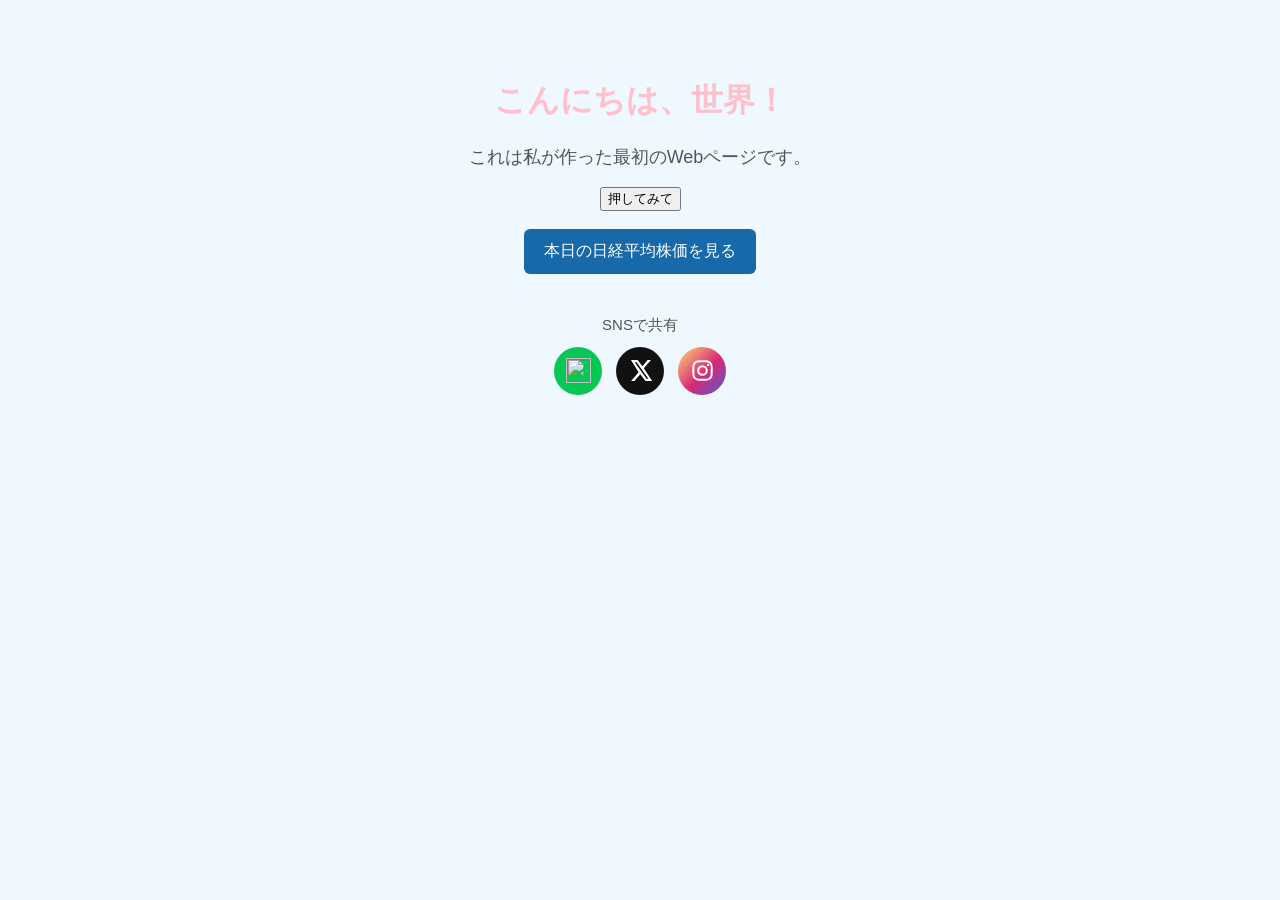
==== index.html @ 123bbe45 "Add interactive page and sharing features" ====
<!DOCTYPE html>
<html>
<head>
  <title>はじめてのページ</title>
<link rel="stylesheet" href="style.css">
</head>
<body>
  <h1>こんにちは、世界！</h1>
  <p>これは私が作った最初のWebページです。</p>
  <button onclick="sayHello()">押してみて</button>
  <a class="nikkei-button" href="nikkei.html">本日の日経平均株価を見る</a>
  <div class="share-area">
    <p class="share-title">SNSで共有</p>
    <div class="share-links">
      <a class="share-link line-link" href="https://social-plugins.line.me/lineit/share" target="_blank" rel="noopener noreferrer" aria-label="LINEで共有" title="LINEで共有" onclick="shareToLine(event)">
        <img src="https://cdn.simpleicons.org/line/ffffff" alt="">
      </a>
      <a class="share-link x-link" href="https://twitter.com/intent/tweet" target="_blank" rel="noopener noreferrer" aria-label="Xで共有" title="Xで共有" onclick="shareToX(event)">
        <svg viewBox="0 0 24 24" aria-hidden="true"><path d="M18.9 2H22l-6.8 7.8L23.2 22h-6.4l-5-6.5L6.1 22H3l7.2-8.3L2.8 2h6.5l4.5 5.9L18.9 2Zm-1.1 17.9h1.8L8.3 4H6.4l11.4 15.9Z"/></svg>
      </a>
      <a class="share-link instagram-link" href="https://www.instagram.com/" target="_blank" rel="noopener noreferrer" aria-label="Instagramで共有" title="Instagramで共有" onclick="shareToInstagram(event)">
        <svg viewBox="0 0 24 24" aria-hidden="true"><rect x="3.2" y="3.2" width="17.6" height="17.6" rx="5" fill="none" stroke="currentColor" stroke-width="1.9"/><circle cx="12" cy="12" r="4.1" fill="none" stroke="currentColor" stroke-width="1.9"/><circle cx="17.4" cy="6.7" r="1.15"/></svg>
      </a>
    </div>
  </div>
  <script src="script.js"></script>
</body>
</html>
---- style.css ----
body {
  background-color: #f0f8ff;
  font-family: sans-serif;
  text-align: center;
  padding-top: 50px;
}

h1 {
  color: pink;
}

p {
  color: #555555;
  font-size: 18px;
}

.nikkei-button {
  background-color: #1769aa;
  border-radius: 6px;
  color: white;
  display: block;
  margin: 18px auto 0;
  padding: 12px 20px;
  text-decoration: none;
  width: fit-content;
}

.nikkei-button:hover,
.nikkei-button:focus-visible {
  background-color: #0d4f83;
}

.share-area {
  margin-top: 42px;
}

.share-title {
  color: #555555;
  font-size: 15px;
  margin-bottom: 12px;
}

.share-links {
  display: flex;
  justify-content: center;
  gap: 14px;
}

.share-link {
  align-items: center;
  border-radius: 50%;
  display: flex;
  height: 48px;
  justify-content: center;
  transition: transform 0.2s ease, box-shadow 0.2s ease;
  width: 48px;
}

.share-link:hover,
.share-link:focus-visible {
  box-shadow: 0 5px 12px #0003;
  transform: translateY(-3px);
}

.share-link svg {
  fill: currentColor;
  height: 25px;
  width: 25px;
}

.share-link img {
  height: 25px;
  width: 25px;
}

.line-link {
  background-color: #06c755;
  color: white;
}

.x-link {
  background-color: #111111;
  color: white;
}

.instagram-link {
  background: linear-gradient(135deg, #feda75, #d62976 55%, #4f5bd5);
  color: white;
}

.nikkei-page {
  background-color: #f4f7fa;
  padding: 48px 20px;
}

.nikkei-content {
  margin: 0 auto;
  max-width: 720px;
}

.nikkei-content h1 {
  color: #1769aa;
}

.nikkei-content > p {
  margin-bottom: 24px;
}

.tradingview-widget-container {
  background-color: white;
  border: 1px solid #d8e0e8;
  border-radius: 6px;
  min-height: 170px;
  overflow: hidden;
  padding: 16px;
}

.tradingview-widget-copyright {
  font-size: 12px;
  margin-top: 10px;
  text-align: right;
}

.tradingview-widget-copyright a {
  color: #1769aa;
}

.back-link {
  color: #1769aa;
  display: inline-block;
  margin-top: 24px;
}

.jackpot-page {
  background-color: #fff8e7;
  padding-top: 18vh;
}

.jackpot-title {
  color: #e60012;
  font-size: clamp(4rem, 14vw, 10rem);
  margin: 0;
  animation: jackpot-bounce 1.2s ease-in-out infinite;
  text-shadow: 4px 4px 0 #ffd43b;
}

@keyframes jackpot-bounce {
  0%, 100% {
    transform: scale(0.92) rotate(-2deg);
  }

  50% {
    transform: scale(1.08) rotate(2deg);
  }
}
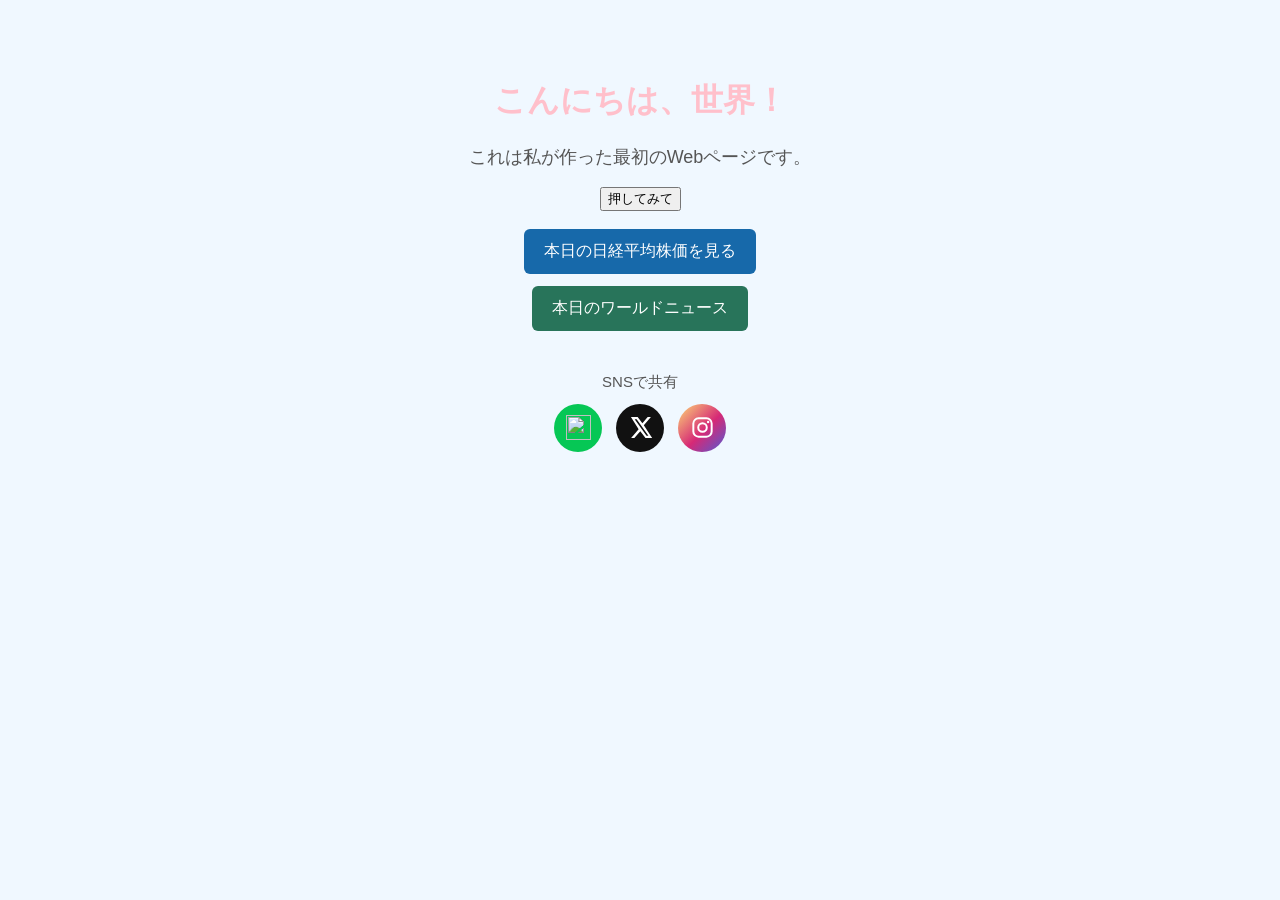
==== commit fe37ba4e: "Add world news page with automatic updates" ====
--- a/index.html
+++ b/index.html
@@ -9,6 +9,7 @@
   <p>これは私が作った最初のWebページです。</p>
   <button onclick="sayHello()">押してみて</button>
   <a class="nikkei-button" href="nikkei.html">本日の日経平均株価を見る</a>
+  <a class="news-button" href="world-news.html">本日のワールドニュース</a>
   <div class="share-area">
     <p class="share-title">SNSで共有</p>
     <div class="share-links">
--- a/style.css
+++ b/style.css
@@ -28,6 +28,22 @@
 .nikkei-button:hover,
 .nikkei-button:focus-visible {
   background-color: #0d4f83;
+}
+
+.news-button {
+  background-color: #28745a;
+  border-radius: 6px;
+  color: white;
+  display: block;
+  margin: 12px auto 0;
+  padding: 12px 20px;
+  text-decoration: none;
+  width: fit-content;
+}
+
+.news-button:hover,
+.news-button:focus-visible {
+  background-color: #1c5541;
 }
 
 .share-area {
@@ -131,6 +147,71 @@
   margin-top: 24px;
 }
 
+.news-page {
+  background-color: #f4f7fa;
+  padding: 48px 20px;
+  text-align: left;
+}
+
+.news-content {
+  margin: 0 auto;
+  max-width: 900px;
+}
+
+.news-content h1 {
+  color: #1d4d68;
+  text-align: center;
+}
+
+.news-description,
+.news-status {
+  color: #555555;
+  text-align: center;
+}
+
+.news-list {
+  display: grid;
+  gap: 16px;
+  margin-top: 28px;
+}
+
+.news-card {
+  background-color: white;
+  border-left: 5px solid #28745a;
+  border-radius: 4px;
+  box-shadow: 0 2px 7px #16304218;
+  padding: 18px 20px;
+}
+
+.news-card h2 {
+  color: #173b4d;
+  font-size: 20px;
+  line-height: 1.5;
+  margin: 8px 0;
+}
+
+.news-meta,
+.original-title,
+.news-source-note {
+  color: #68757b;
+  font-size: 13px;
+}
+
+.news-card a {
+  color: #1769aa;
+  font-weight: bold;
+}
+
+.news-source-note {
+  margin-top: 24px;
+  text-align: center;
+}
+
+.news-error {
+  color: #a32929;
+  text-align: center;
+}
+
 .jackpot-page {
   background-color: #fff8e7;
   padding-top: 18vh;
